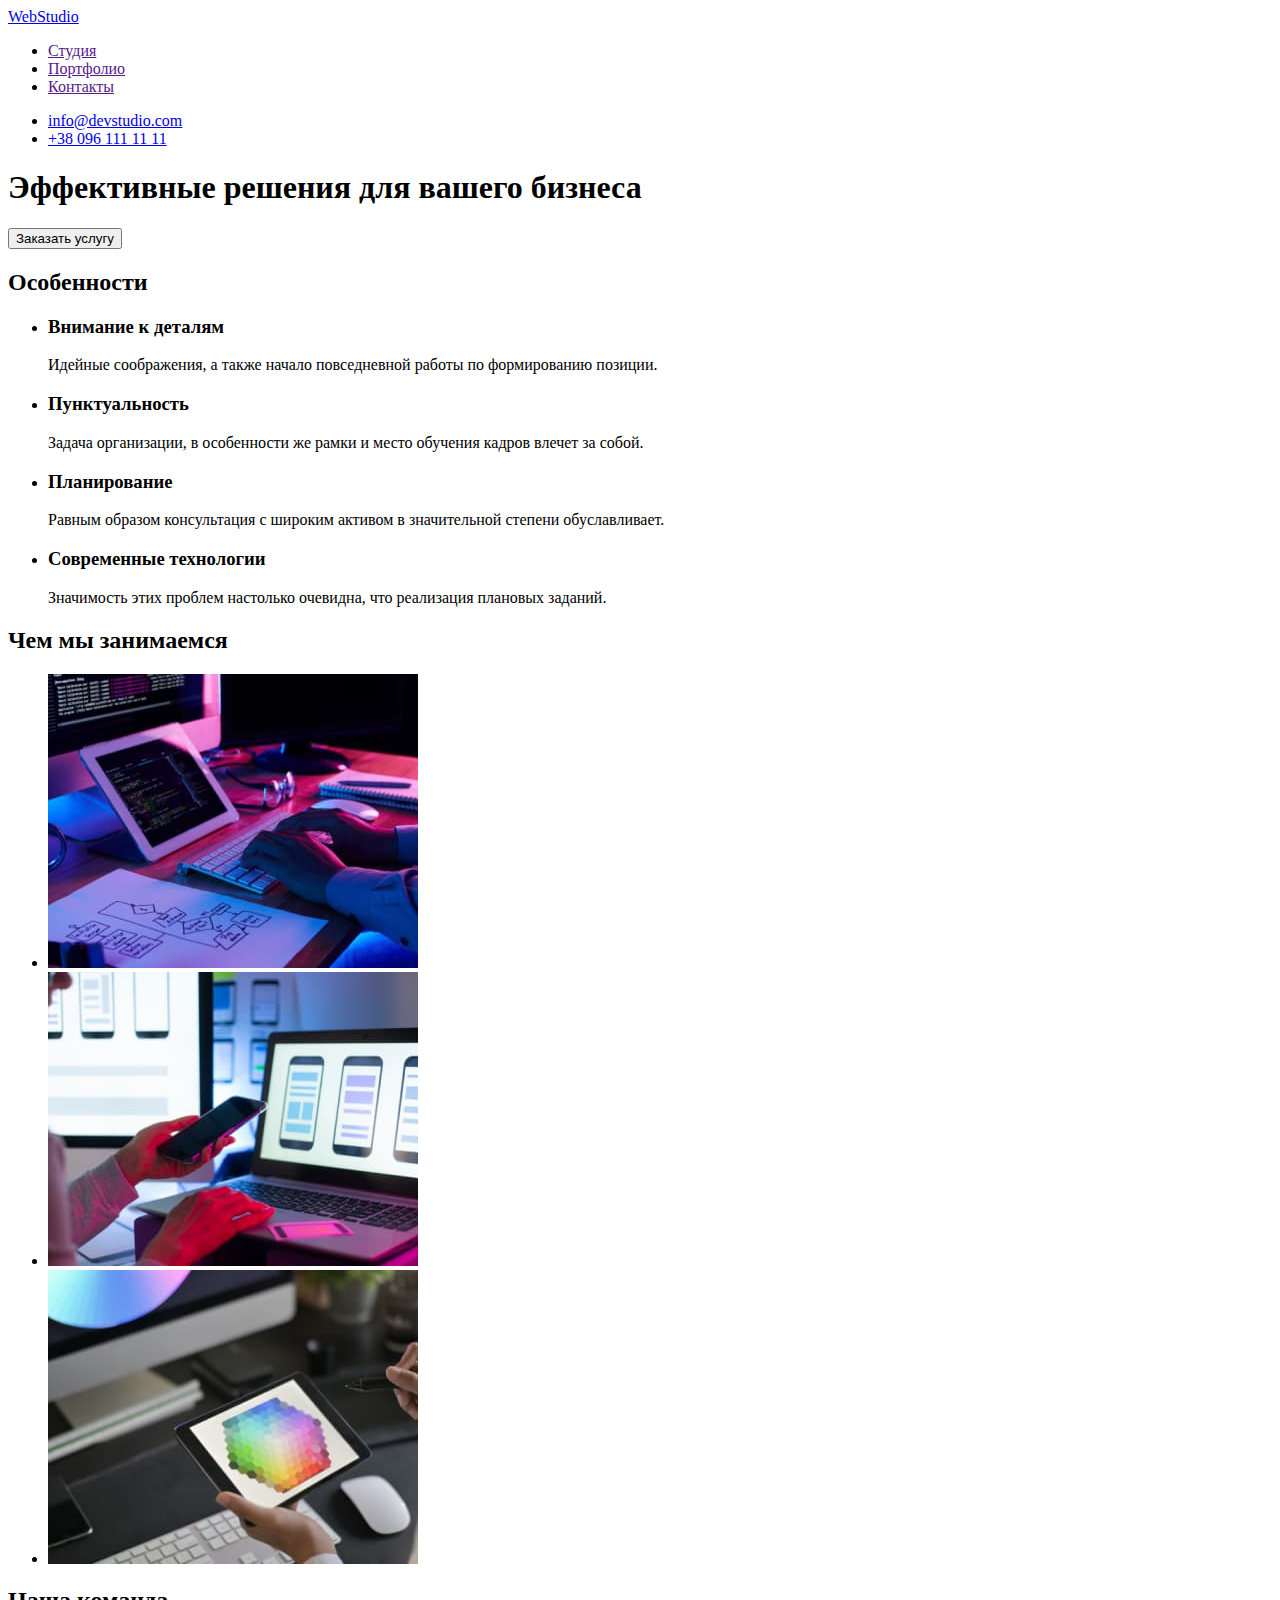
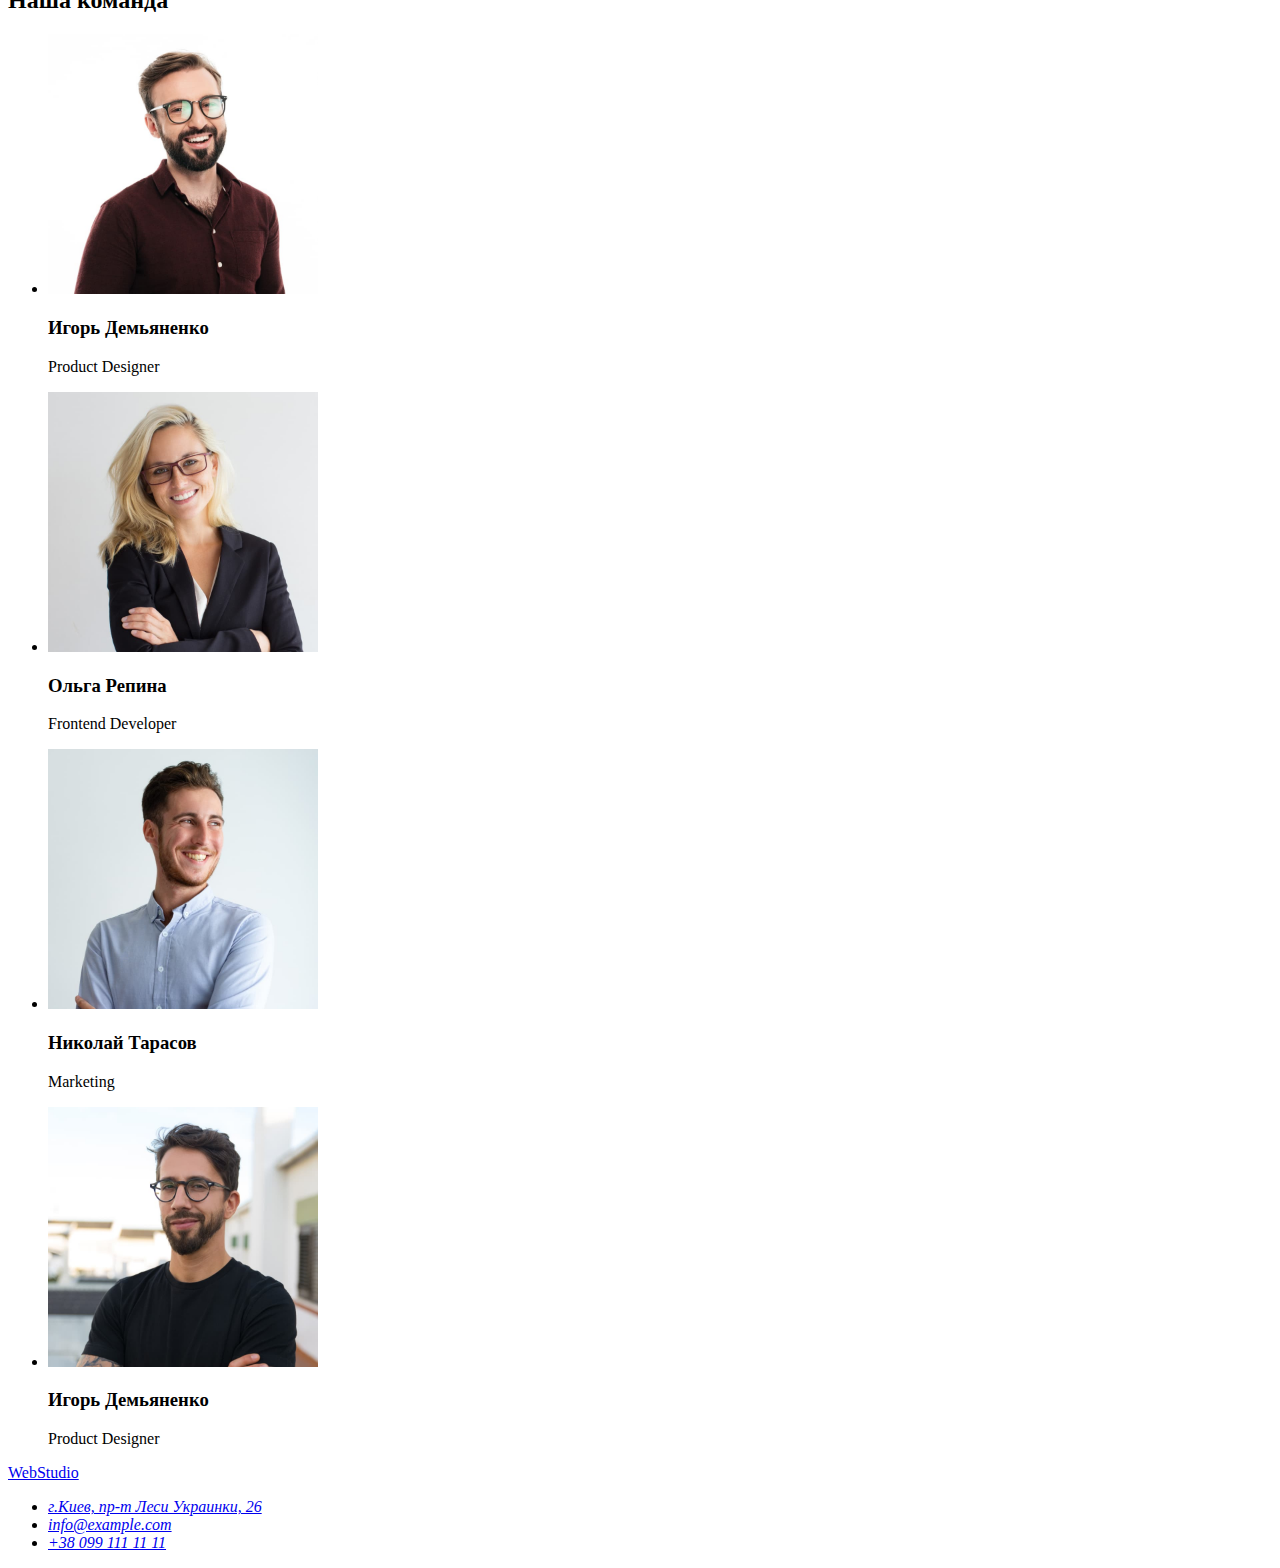
==== index.html @ 105c8e2b "Inserts start data" ====
<!DOCTYPE html>
<html lang="en">
  <head>
    <meta charset="UTF-8" />
    <meta http-equiv="X-UA-Compatible" content="IE=edge" />
    <meta name="viewport" content="width=device-width, initial-scale=1.0" />
    <title>Goit HW-01</title>
  </head>
  <body>
    <!-- Head side -->
    <header>
      <nav>
        <a href="/">WebStudio</a>

        <ul>
          <li><a href="">Студия</a></li>
          <li><a href="">Портфолио</a></li>
          <li><a href="">Контакты</a></li>
        </ul>
      </nav>

      <ul>
        <li><a href="mailto:info@devstudio.com">info@devstudio.com</a></li>
        <li><a href="tel:+380961111111">+38 096 111 11 11</a></li>
      </ul>
    </header>
    <!-- Main-->
    <main>
      <!-- Hero -->
      <section>
        <h1>Эффективные решения для вашего бизнеса</h1>
        <button type="button">Заказать услугу</button>
      </section>

      <!-- Peculiarities -->
      <section>
        <h2>Особенности</h2>
        <ul>
          <li>
            <h3>Внимание к деталям</h3>
            <p>Идейные соображения, а также начало повседневной работы по формированию позиции.</p>
          </li>
          <li>
            <h3>Пунктуальность</h3>
            <p>
              Задача организации, в особенности же рамки и место обучения кадров влечет за собой.
            </p>
          </li>
          <li>
            <h3>Планирование</h3>
            <p>
              Равным образом консультация с широким активом в значительной степени обуславливает.
            </p>
          </li>
          <li>
            <h3>Современные технологии</h3>
            <p>Значимость этих проблем настолько очевидна, что реализация плановых заданий.</p>
          </li>
        </ul>
      </section>

      <!-- What are we doing -->
      <section>
        <h2>Чем мы занимаемся</h2>
        <ul>
          <li>
            <img src="./images/box1.jpg" alt="planning picture" width="370" /><a href="/"></a>
          </li>
          <li>
            <img src="./images/box2.jpg" alt="development picture" width="370" /><a href="/"></a>
          </li>
          <li><img src="./images/box3.jpg" alt="design picture" width="370" /><a href="/"></a></li>
        </ul>
      </section>

      <!-- Our team-->
      <section>
        <h2>Наша команда</h2>
        <ul>
          <li>
            <img src="./images/игорь_демьяненко.jpg" alt="Игорь Демьяненко picture" width="270" />
            <h3>Игорь Демьяненко</h3>
            <p>Product Designer</p>
          </li>
          <li>
            <img src="./images/ольга_репина.jpg" alt="Ольга Репина picture" width="270" />
            <h3>Ольга Репина</h3>
            <p>Frontend Developer</p>
          </li>
          <li>
            <img src="./images/николай_тарасов.jpg" alt="Николай Тарасов picture" width="270" />
            <h3>Николай Тарасов</h3>
            <p>Marketing</p>
          </li>
          <li>
            <img src="./images/михаил_ермаков.jpg" alt="Михаил Ермаков picture" width="270" />
            <h3>Игорь Демьяненко</h3>
            <p>Product Designer</p>
          </li>
        </ul>
      </section>
    </main>
    <!-- Footer -->
    <footer>
      <a href="/">WebStudio</a>
      <address>
        <ul>
          <li>
            <a
              href="https://goo.gl/maps/JDC9qvks9vjyVcRY7"
              target="_blank"
              rel="noopener noreferrer"
              >г.Киев, пр-т Леси Украинки, 26</a
            >
          </li>
          <li><a href="mailto:info@example.com">info@example.com</a></li>
          <li><a href="tel:+380991111111">+38 099 111 11 11</a></li>
        </ul>
      </address>
    </footer> 
  </body>
</html>
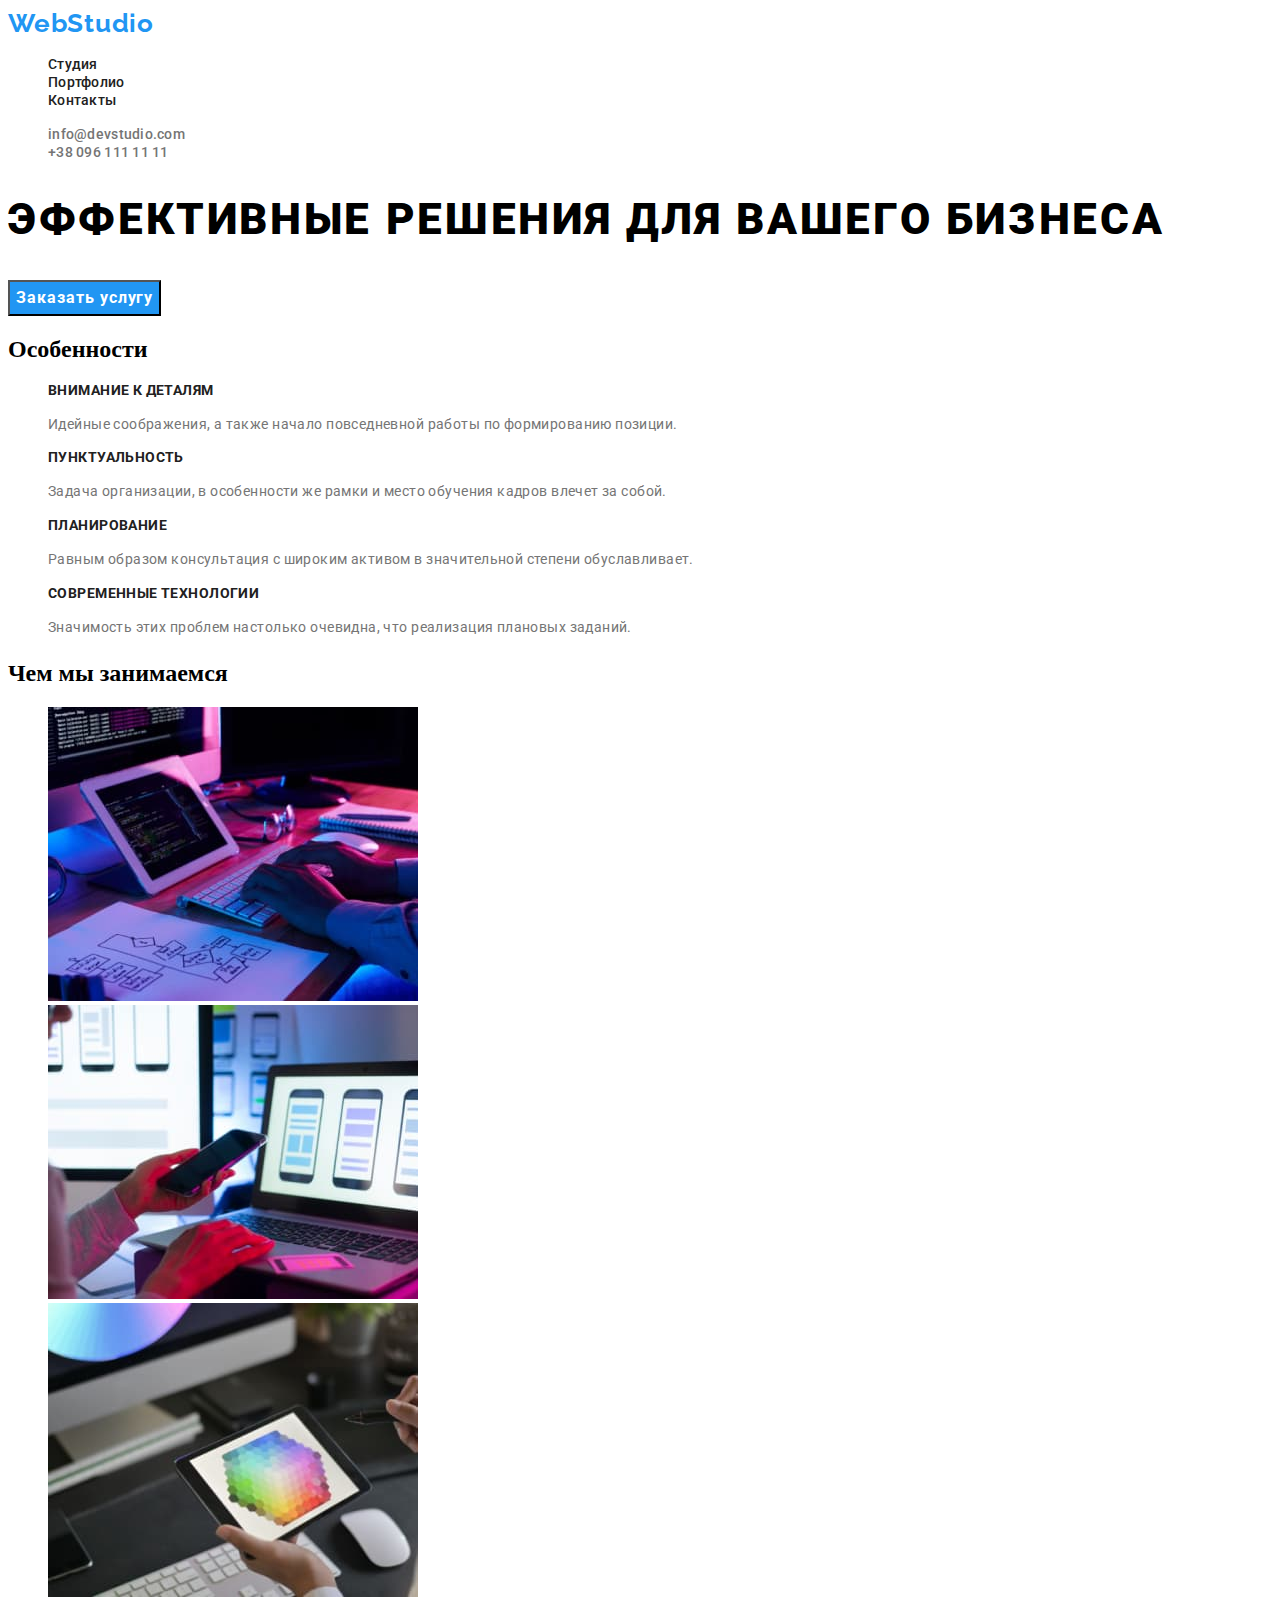
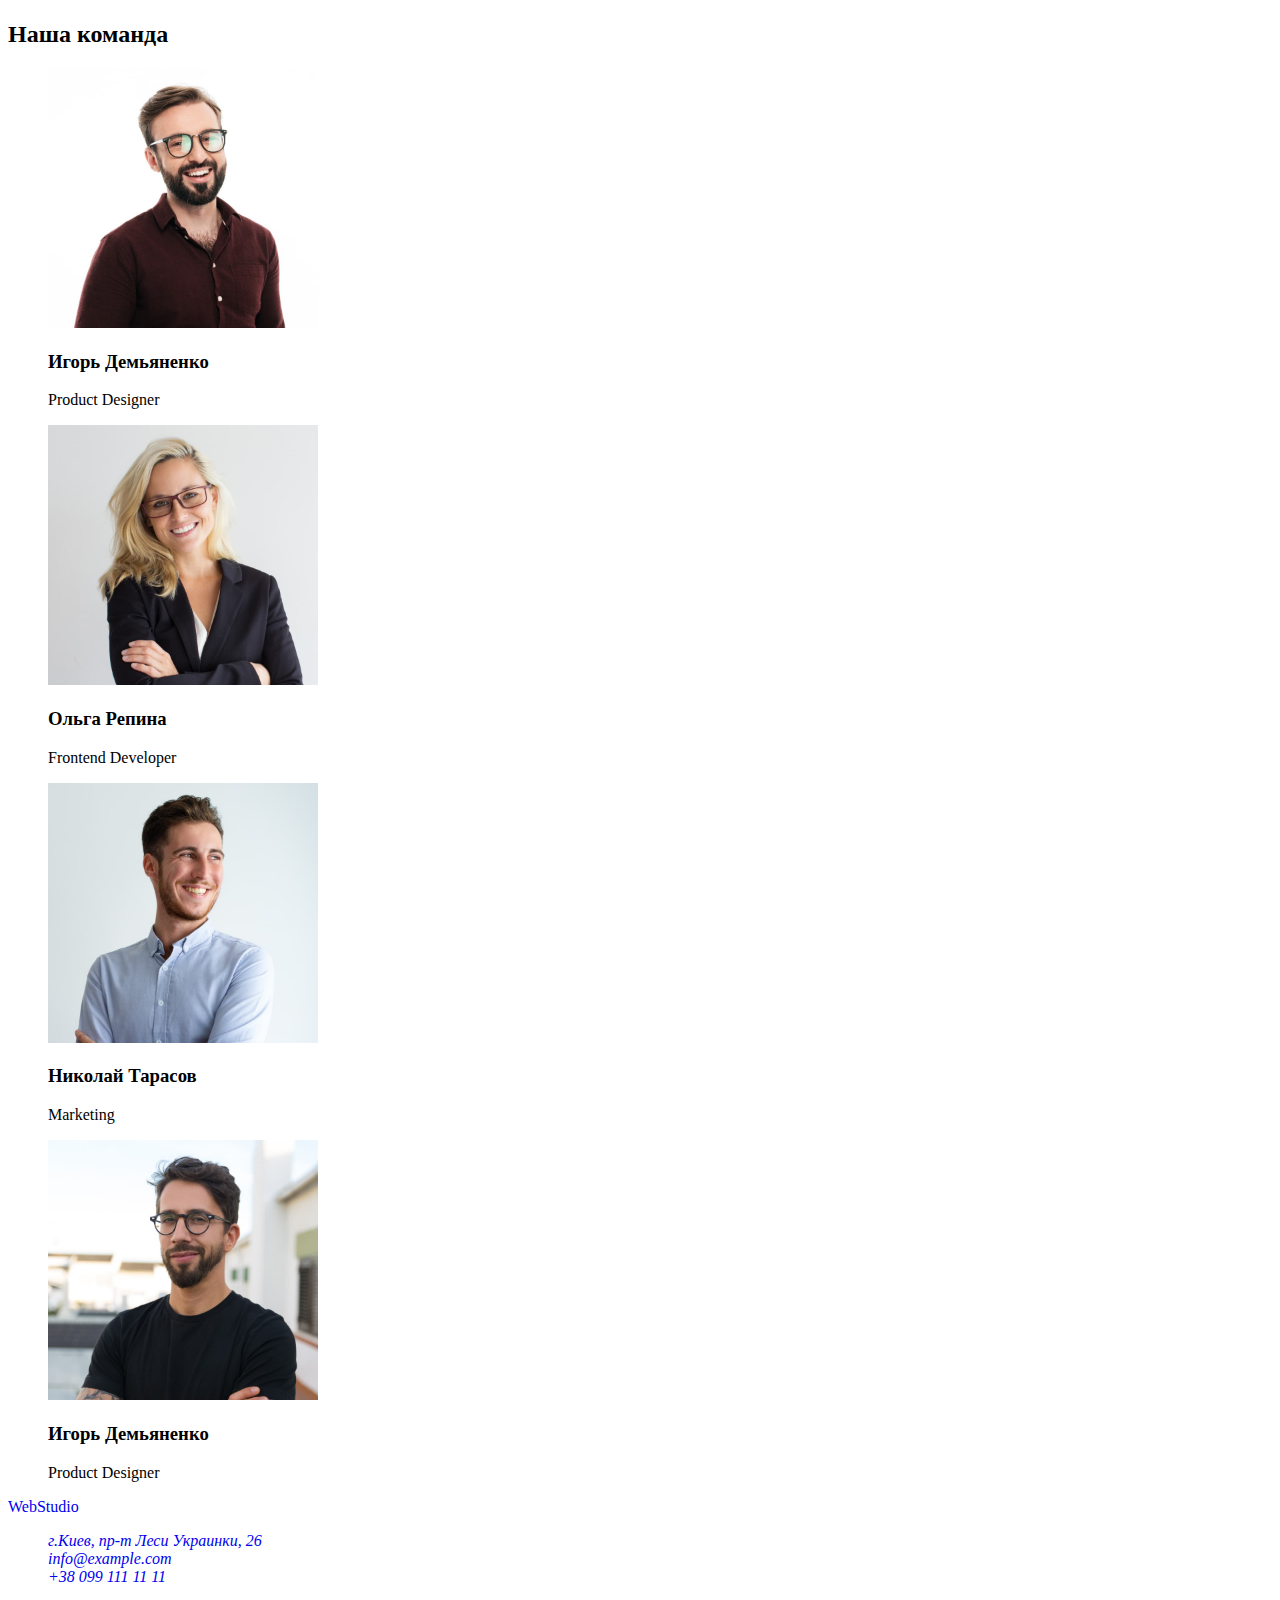
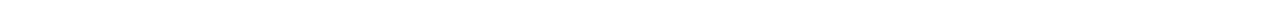
==== commit 327036c9: "classes, styles" ====
--- a/index.html
+++ b/index.html
@@ -4,79 +4,86 @@
     <meta charset="UTF-8" />
     <meta http-equiv="X-UA-Compatible" content="IE=edge" />
     <meta name="viewport" content="width=device-width, initial-scale=1.0" />
-    <title>Goit HW-01</title>
+    <title>Goit HW | Webstudio | Home </title>
+    <link rel="preconnect" href="https://fonts.googleapis.com">
+<link rel="preconnect" href="https://fonts.gstatic.com" crossorigin>
+<link href="https://fonts.googleapis.com/css2?family=Montserrat:wght@400;700&family=Raleway:wght@700&family=Roboto:wght@400;500;700;900&display=swap" rel="stylesheet">
+      <link rel="stylesheet" href="./css/styles.css" />
   </head>
   <body>
     <!-- Head side -->
-    <header>
-      <nav>
-        <a href="/">WebStudio</a>
+    <header class="page-header">
+      <nav class="page-navigation">
+        <a class="logo-top" href="/">WebStudio</a>
 
-        <ul>
-          <li><a href="">Студия</a></li>
-          <li><a href="">Портфолио</a></li>
-          <li><a href="">Контакты</a></li>
+        <ul class="navi list">
+          <li class="navi-intem">
+            <a class="navi-link link" href="#studio">Студия</a></li>
+          <li class="navi-intem">
+            <a class="navi-link link" href="#portfolio">Портфолио</a></li>
+          <li class="navi-intem">
+            <a class="navi-link link" href="#contact">Контакты</a></li>
         </ul>
       </nav>
 
-      <ul>
-        <li><a href="mailto:info@devstudio.com">info@devstudio.com</a></li>
-        <li><a href="tel:+380961111111">+38 096 111 11 11</a></li>
+      <ul class="list">
+        <li><a class="hedar-mail link" href="mailto:info@devstudio.com">info@devstudio.com</a></li>
+        <li><a class="hedar-tel link" href="tel:+380961111111">+38 096 111 11 11</a></li>
       </ul>
     </header>
     <!-- Main-->
-    <main>
+    <main class="main-page">
       <!-- Hero -->
-      <section>
-        <h1>Эффективные решения для вашего бизнеса</h1>
-        <button type="button">Заказать услугу</button>
+      <section class="hero">
+        <h1 class="hero-title">Эффективные решения для вашего бизнеса</h1>
+        <button class="hero-btn" type="button">Заказать услугу</button>
       </section>
 
       <!-- Peculiarities -->
-      <section>
-        <h2>Особенности</h2>
-        <ul>
-          <li>
-            <h3>Внимание к деталям</h3>
-            <p>Идейные соображения, а также начало повседневной работы по формированию позиции.</p>
+      <section class="Peculiarities">
+        <h2 class="Peculiarities-title">Особенности</h2>
+        <ul class="Peculiarities-list list">
+          <li class="Peculiarities-item">
+            <h3 class="Peculiarities-subtitle">Внимание к деталям</h3>
+            <p class="Peculiarities-text">Идейные соображения, а также начало повседневной работы по формированию позиции.</p>
           </li>
-          <li>
-            <h3>Пунктуальность</h3>
-            <p>
+          <li class="Peculiarities-item">
+            <h3 class="Peculiarities-subtitle">Пунктуальность</h3>
+            <p class="Peculiarities-text">
               Задача организации, в особенности же рамки и место обучения кадров влечет за собой.
             </p>
           </li>
-          <li>
-            <h3>Планирование</h3>
-            <p>
+          <li class="Peculiarities-item">
+            <h3 class="Peculiarities-subtitle">Планирование</h3>
+            <p class="Peculiarities-text">
               Равным образом консультация с широким активом в значительной степени обуславливает.
             </p>
           </li>
-          <li>
-            <h3>Современные технологии</h3>
-            <p>Значимость этих проблем настолько очевидна, что реализация плановых заданий.</p>
+          <li class="Peculiarities-item">
+            <h3 class="Peculiarities-subtitle">Современные технологии</h3>
+            <p class="Peculiarities-text">Значимость этих проблем настолько очевидна, что реализация плановых заданий.</p>
           </li>
         </ul>
       </section>
 
       <!-- What are we doing -->
-      <section>
-        <h2>Чем мы занимаемся</h2>
-        <ul>
-          <li>
-            <img src="./images/box1.jpg" alt="planning picture" width="370" /><a href="/"></a>
+      <section class="we-doing">
+        <h2 class="we-doing-title">Чем мы занимаемся</h2>
+        <ul class="we-doing-list list">
+          <li class="we-doing-item">
+            <img class="we-doing-img" src="./images/box1.jpg" alt="planning picture" width="370" /><a href="/"></a>
           </li>
-          <li>
-            <img src="./images/box2.jpg" alt="development picture" width="370" /><a href="/"></a>
+          <li class="we-doing-item">
+            <img class="we-doing-img" src="./images/box2.jpg" alt="development picture" width="370" /><a href="/"></a>
           </li>
-          <li><img src="./images/box3.jpg" alt="design picture" width="370" /><a href="/"></a></li>
+          <li class="we-doing-item"><img class="we-doing-img" src="./images/box3.jpg" alt="design picture" width="370" /><a href="/"></a></li>
         </ul>
       </section>
 
       <!-- Our team-->
       <section>
         <h2>Наша команда</h2>
-        <ul>
+        <ul class="list">
           <li>
             <img src="./images/игорь_демьяненко.jpg" alt="Игорь Демьяненко picture" width="270" />
             <h3>Игорь Демьяненко</h3>
@@ -102,19 +109,19 @@
     </main>
     <!-- Footer -->
     <footer>
-      <a href="/">WebStudio</a>
+      <a class="logo-bottom" href="/">WebStudio</a>
       <address>
-        <ul>
+        <ul class="list">
           <li>
-            <a
+            <a class="link"
               href="https://goo.gl/maps/JDC9qvks9vjyVcRY7"
               target="_blank"
               rel="noopener noreferrer"
               >г.Киев, пр-т Леси Украинки, 26</a
             >
           </li>
-          <li><a href="mailto:info@example.com">info@example.com</a></li>
-          <li><a href="tel:+380991111111">+38 099 111 11 11</a></li>
+          <li><a class="link" href="mailto:info@example.com">info@example.com</a></li>
+          <li><a class="link" href="tel:+380991111111">+38 099 111 11 11</a></li>
         </ul>
       </address>
     </footer> 
--- a/css/styles.css
+++ b/css/styles.css
@@ -0,0 +1,92 @@
+.list {
+    list-style: none;
+}
+
+.link,
+.logo-top,
+.logo-bottom {
+    text-decoration: none;
+}
+
+.logo-top {
+    font-family: 'Raleway', sans-serif;
+    font-weight: 700;
+    font-size: 26px;
+    line-height: 1.19;
+    letter-spacing: 0.03em;
+    color: #2196F3;    
+}
+
+.navi-link {
+    font-family: 'Roboto', sans-serif;
+    font-weight: 500;
+    font-size: 14px;
+    line-height: 1.14;
+    letter-spacing: 0.02em;
+    color: #212121;
+}
+
+.hedar-mail,
+.hedar-tel {
+    font-family: 'Roboto';
+    font-weight: 500;
+    font-size: 14px;
+    line-height: 1.14;
+    letter-spacing: 0.02em;
+    color: #757575;
+}
+
+.navi-link:hover,
+.navi-link:focus,
+.hedar-mail:hover,
+.hedar-mail:focus,
+.hedar-tel:hover,
+.hedar-tel:focus {
+    color: #2196F3;
+}
+
+.hero-title {
+    font-family: 'Roboto';
+    font-weight: 900;
+    font-size: 44px;
+    line-height: 1.36;
+    letter-spacing: 0.06em;
+    text-transform: uppercase;
+    /*color: #FFFFFF;*/
+}
+
+.hero-btn {
+    font-family: 'Roboto';
+    font-weight: 700;
+    font-size: 16px;
+    line-height: 1.88;
+    letter-spacing: 0.06em;
+    cursor: pointer;
+    background-color: #2196F3;
+    color: #FFFFFF;
+}
+
+.hero-btn:hover,
+.hero-btn:focus {
+    background-color: #188CE8;
+    color: #FFFFFF;
+}
+
+.Peculiarities-subtitle {
+    font-family: 'Roboto';
+    font-weight: 700;
+    font-size: 14px;
+    line-height: 1.14;
+    letter-spacing: 0.03em;
+    text-transform: uppercase;
+    color: #212121;
+}
+
+.Peculiarities-text {
+    font-family: 'Roboto';
+    font-weight: 400;
+    font-size: 14px;
+    line-height: 1.71;
+    letter-spacing: 0.03em;
+    color: #757575;
+}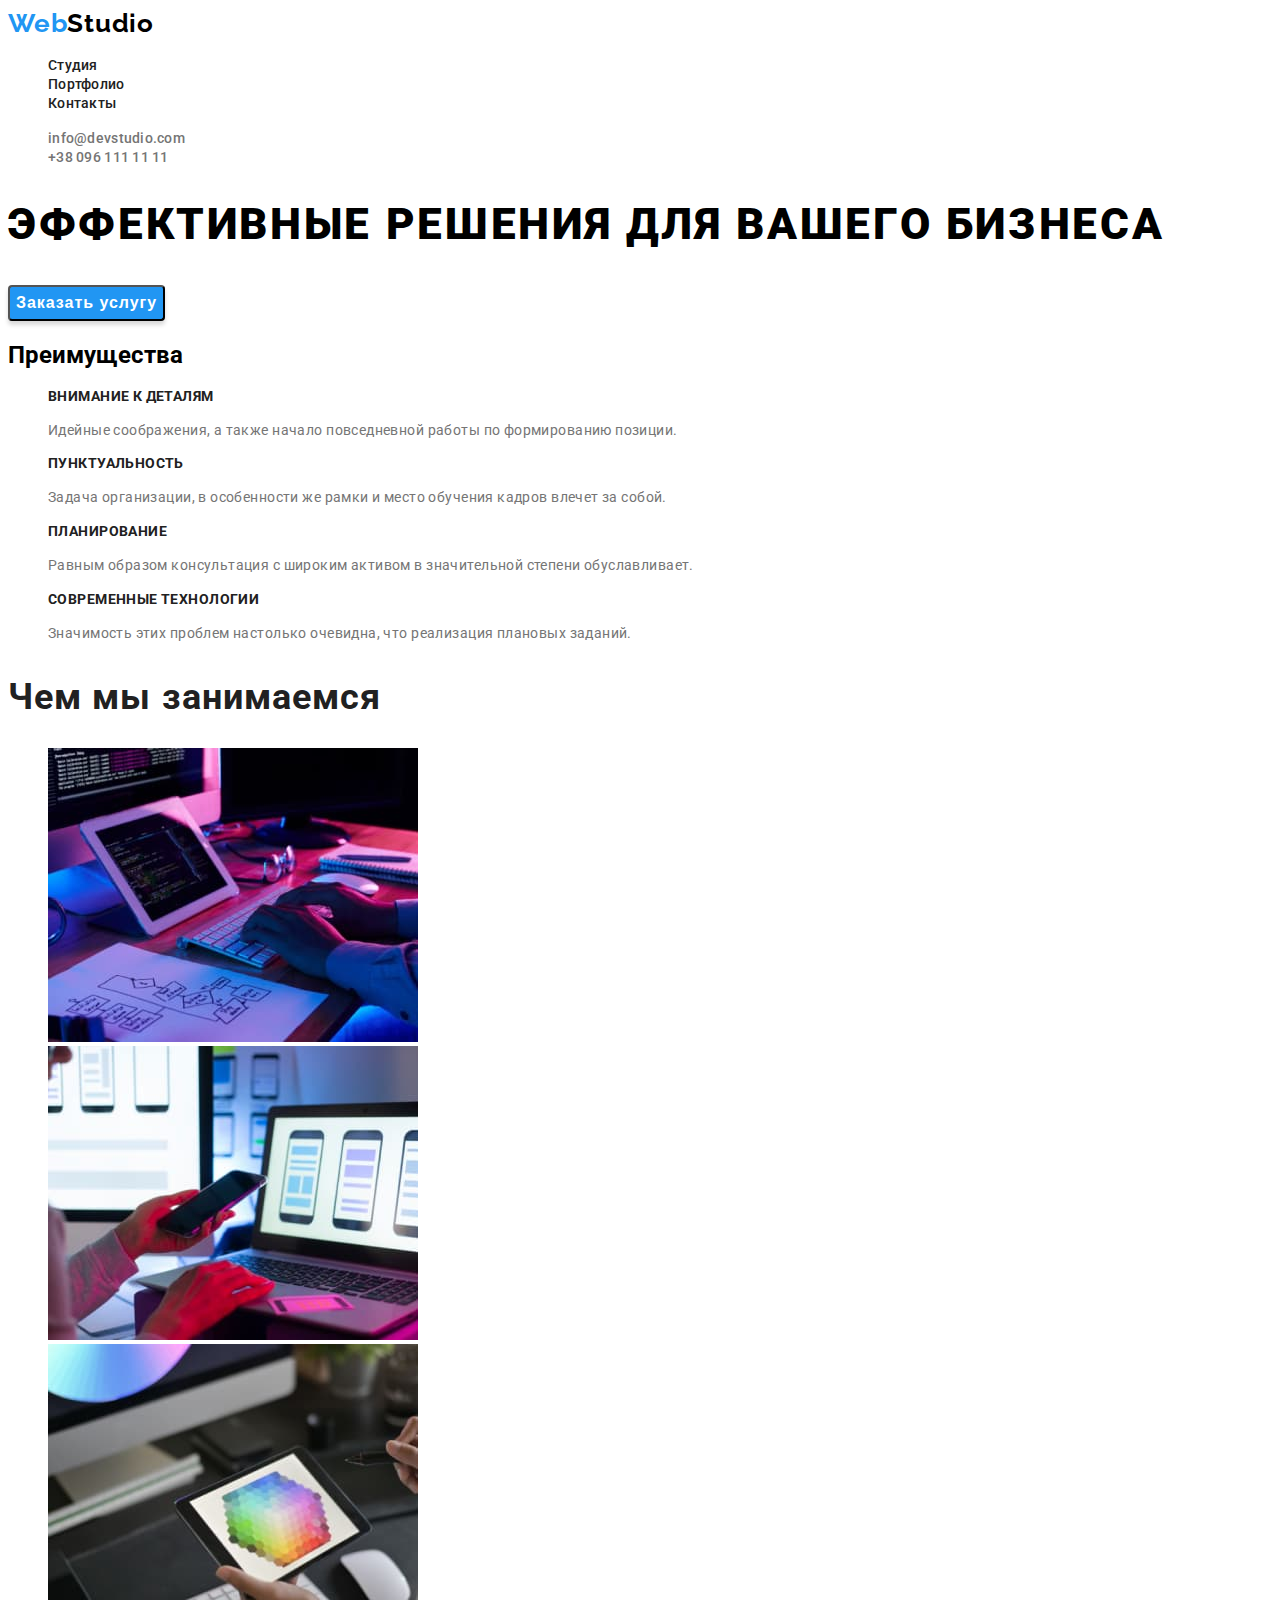
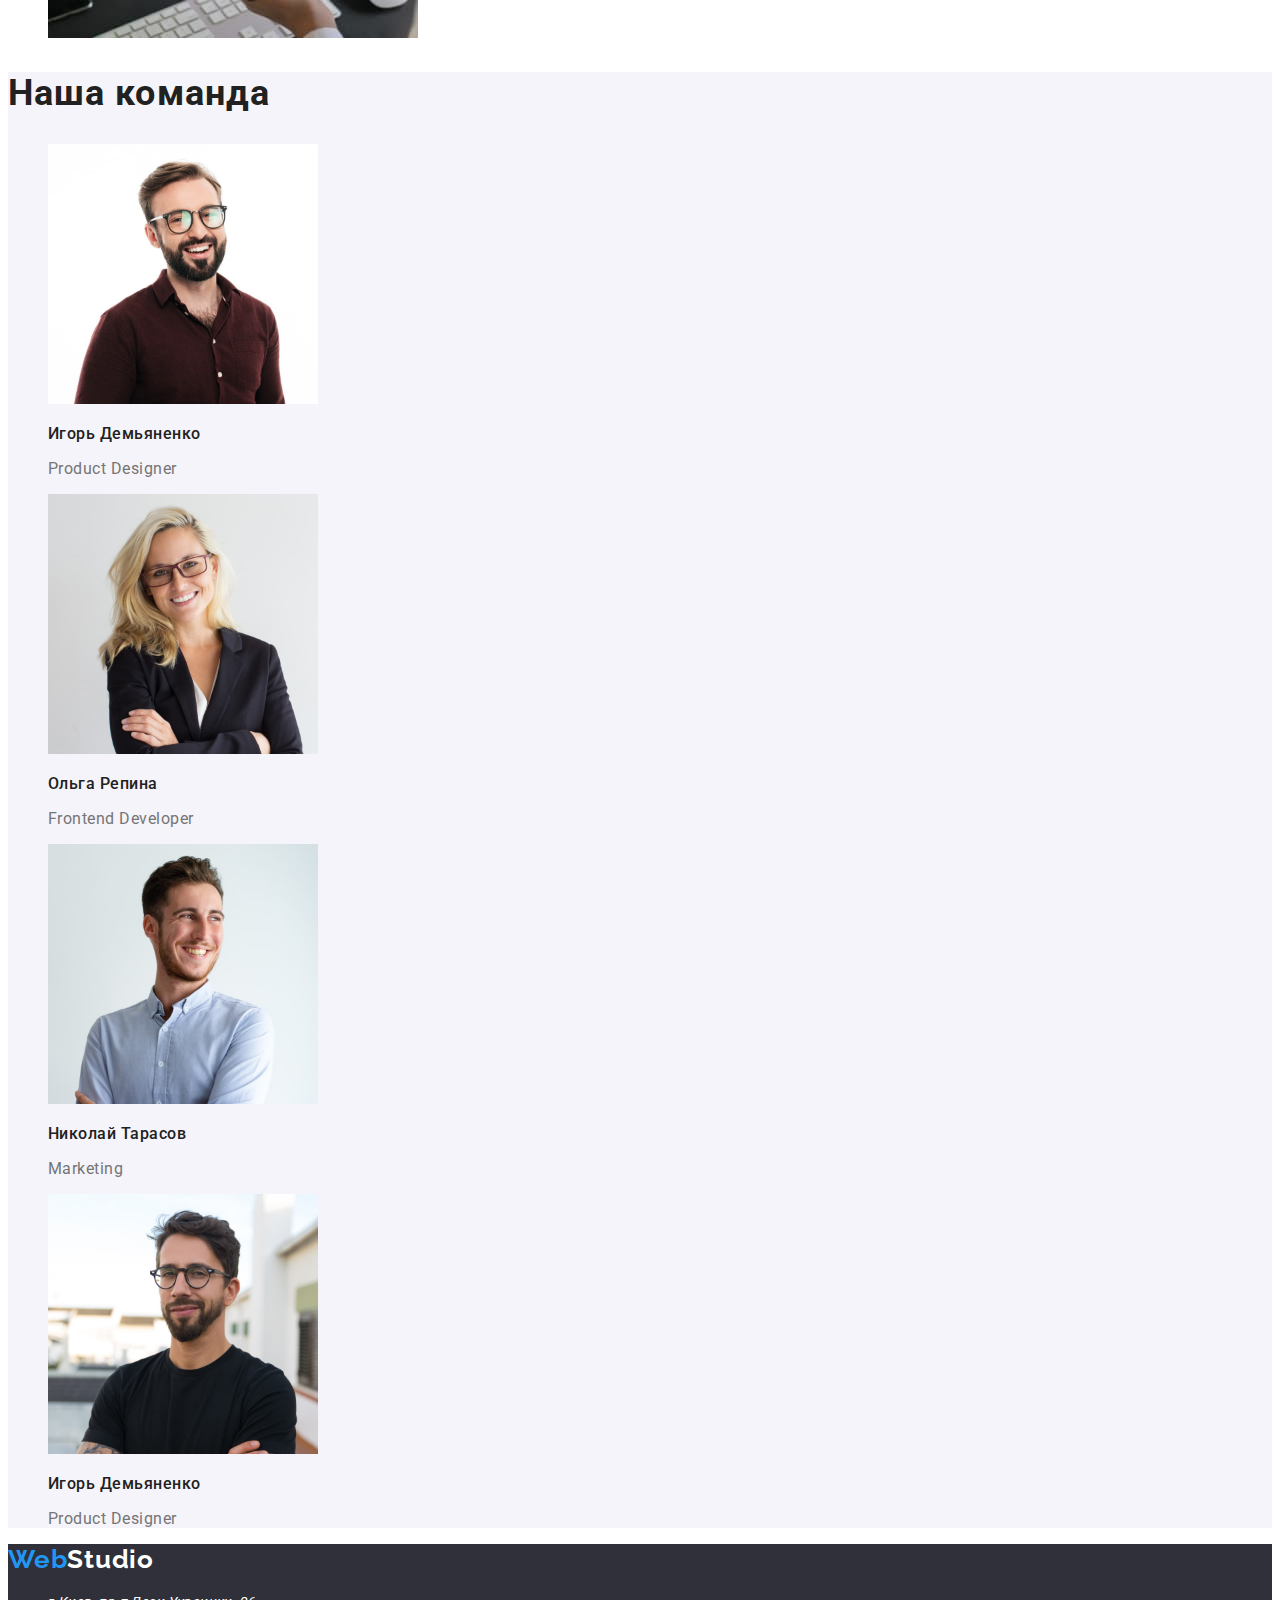
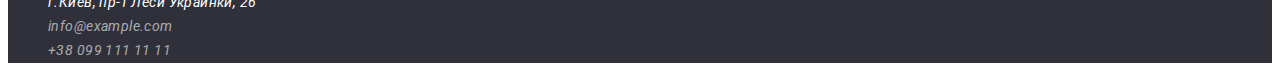
==== commit f774f567: "Finish version" ====
--- a/index.html
+++ b/index.html
@@ -14,7 +14,7 @@
     <!-- Head side -->
     <header class="page-header">
       <nav class="page-navigation">
-        <a class="logo-top" href="/">WebStudio</a>
+        <a class="logo" href="/">Web<span class="black">Studio</span></a> 
 
         <ul class="navi list">
           <li class="navi-intem">
@@ -26,7 +26,7 @@
         </ul>
       </nav>
 
-      <ul class="list">
+      <ul class="heder-list list">
         <li><a class="hedar-mail link" href="mailto:info@devstudio.com">info@devstudio.com</a></li>
         <li><a class="hedar-tel link" href="tel:+380961111111">+38 096 111 11 11</a></li>
       </ul>
@@ -39,29 +39,29 @@
         <button class="hero-btn" type="button">Заказать услугу</button>
       </section>
 
-      <!-- Peculiarities -->
-      <section class="Peculiarities">
-        <h2 class="Peculiarities-title">Особенности</h2>
-        <ul class="Peculiarities-list list">
-          <li class="Peculiarities-item">
-            <h3 class="Peculiarities-subtitle">Внимание к деталям</h3>
-            <p class="Peculiarities-text">Идейные соображения, а также начало повседневной работы по формированию позиции.</p>
+      <!-- Advantages -->
+      <section class="advantages">
+        <h2 class="advantages-title">Преимущества</h2>
+        <ul class="advantages-list list">
+          <li class="advantages-item">
+            <h3 class="advantages-subtitle">Внимание к деталям</h3>
+            <p class="advantages-text">Идейные соображения, а также начало повседневной работы по формированию позиции.</p>
           </li>
-          <li class="Peculiarities-item">
-            <h3 class="Peculiarities-subtitle">Пунктуальность</h3>
-            <p class="Peculiarities-text">
+          <li class="advantages-item">
+            <h3 class="advantages-subtitle">Пунктуальность</h3>
+            <p class="advantages-text">
               Задача организации, в особенности же рамки и место обучения кадров влечет за собой.
             </p>
           </li>
-          <li class="Peculiarities-item">
-            <h3 class="Peculiarities-subtitle">Планирование</h3>
-            <p class="Peculiarities-text">
+          <li class="advantages-item">
+            <h3 class="advantages-subtitle">Планирование</h3>
+            <p class="advantages-text">
               Равным образом консультация с широким активом в значительной степени обуславливает.
             </p>
           </li>
-          <li class="Peculiarities-item">
-            <h3 class="Peculiarities-subtitle">Современные технологии</h3>
-            <p class="Peculiarities-text">Значимость этих проблем настолько очевидна, что реализация плановых заданий.</p>
+          <li class="advantages-item">
+            <h3 class="advantages-subtitle">Современные технологии</h3>
+            <p class="advantages-text">Значимость этих проблем настолько очевидна, что реализация плановых заданий.</p>
           </li>
         </ul>
       </section>
@@ -81,47 +81,49 @@
       </section>
 
       <!-- Our team-->
-      <section>
-        <h2>Наша команда</h2>
-        <ul class="list">
+      <section class="team">
+        <h2 class="team-title">Наша команда</h2>
+        <ul class="team-list list">
           <li>
-            <img src="./images/игорь_демьяненко.jpg" alt="Игорь Демьяненко picture" width="270" />
-            <h3>Игорь Демьяненко</h3>
-            <p>Product Designer</p>
+            <img class="team-img" src="./images/игорь_демьяненко.jpg" alt="Игорь Демьяненко picture" width="270" />
+            <h3 class="team-name">Игорь Демьяненко</h3>
+            <p class="team-position">Product Designer</p>
           </li>
           <li>
-            <img src="./images/ольга_репина.jpg" alt="Ольга Репина picture" width="270" />
-            <h3>Ольга Репина</h3>
-            <p>Frontend Developer</p>
+            <img class="team-img" src="./images/ольга_репина.jpg" alt="Ольга Репина picture" width="270" />
+            <h3 class="team-name">Ольга Репина</h3>
+            <p  class="team-position">Frontend Developer</p>
           </li>
           <li>
-            <img src="./images/николай_тарасов.jpg" alt="Николай Тарасов picture" width="270" />
-            <h3>Николай Тарасов</h3>
-            <p>Marketing</p>
+            <img class="team-img" src="./images/николай_тарасов.jpg" alt="Николай Тарасов picture" width="270" />
+            <h3 class="team-name">Николай Тарасов</h3>
+            <p class="team-position">Marketing</p>
           </li>
           <li>
-            <img src="./images/михаил_ермаков.jpg" alt="Михаил Ермаков picture" width="270" />
-            <h3>Игорь Демьяненко</h3>
-            <p>Product Designer</p>
+            <img class="team-img" src="./images/михаил_ермаков.jpg" alt="Михаил Ермаков picture" width="270" />
+            <h3 class="team-name">Игорь Демьяненко</h3>
+            <p class="team-position">Product Designer</p>
           </li>
         </ul>
       </section>
     </main>
     <!-- Footer -->
-    <footer>
-      <a class="logo-bottom" href="/">WebStudio</a>
-      <address>
-        <ul class="list">
-          <li>
-            <a class="link"
+    <footer class="footer">
+      <a class="logo" href="/">Web<span class="white">Studio</span></a> 
+      <address class="address">
+        <ul class="address-list list">
+          <li class="kontakt-intem">
+            <a class="footer-address link"
               href="https://goo.gl/maps/JDC9qvks9vjyVcRY7"
               target="_blank"
               rel="noopener noreferrer"
               >г.Киев, пр-т Леси Украинки, 26</a
             >
           </li>
-          <li><a class="link" href="mailto:info@example.com">info@example.com</a></li>
-          <li><a class="link" href="tel:+380991111111">+38 099 111 11 11</a></li>
+          <li class="kontakt-intem">
+            <a class="footer-mail link" href="mailto:info@example.com">info@example.com</a></li>
+          <li class="kontakt-intem">
+            <a class="footer-tel link" href="tel:+380991111111">+38 099 111 11 11</a></li>
         </ul>
       </address>
     </footer> 
--- a/css/styles.css
+++ b/css/styles.css
@@ -3,12 +3,19 @@
 }
 
 .link,
-.logo-top,
-.logo-bottom {
+.logo {
     text-decoration: none;
 }
 
-.logo-top {
+body {
+    font-family: 'Roboto', sans-serif;    
+}
+/*--------------- Components ---------------*/
+.footer {
+    background: #2F303A;
+} 
+
+.logo {
     font-family: 'Raleway', sans-serif;
     font-weight: 700;
     font-size: 26px;
@@ -17,8 +24,15 @@
     color: #2196F3;    
 }
 
+span.black {
+    color: #000000;
+}
+
+span.white {
+    color: #FFFFFF
+}
+
 .navi-link {
-    font-family: 'Roboto', sans-serif;
     font-weight: 500;
     font-size: 14px;
     line-height: 1.14;
@@ -28,7 +42,6 @@
 
 .hedar-mail,
 .hedar-tel {
-    font-family: 'Roboto';
     font-weight: 500;
     font-size: 14px;
     line-height: 1.14;
@@ -45,8 +58,11 @@
     color: #2196F3;
 }
 
+/*--------------- Components ---------------*/
+
+/*--------------- Hero ---------------*/
+
 .hero-title {
-    font-family: 'Roboto';
     font-weight: 900;
     font-size: 44px;
     line-height: 1.36;
@@ -56,13 +72,14 @@
 }
 
 .hero-btn {
-    font-family: 'Roboto';
     font-weight: 700;
     font-size: 16px;
     line-height: 1.88;
     letter-spacing: 0.06em;
     cursor: pointer;
-    background-color: #2196F3;
+    background: #2196F3;
+    box-shadow: 0px 4px 4px rgba(0, 0, 0, 0.15);
+    border-radius: 4px;
     color: #FFFFFF;
 }
 
@@ -72,8 +89,11 @@
     color: #FFFFFF;
 }
 
-.Peculiarities-subtitle {
-    font-family: 'Roboto';
+/*--------------- /Hero ---------------*/
+
+/*--------------- Advantages ---------------*/
+
+.advantages-subtitle {
     font-weight: 700;
     font-size: 14px;
     line-height: 1.14;
@@ -82,11 +102,120 @@
     color: #212121;
 }
 
-.Peculiarities-text {
-    font-family: 'Roboto';
+.advantages-text {
     font-weight: 400;
     font-size: 14px;
     line-height: 1.71;
     letter-spacing: 0.03em;
     color: #757575;
-}+}
+
+/*--------------- /Advantages ---------------*/
+
+/*--------------- What are we doing ---------------*/
+
+.we-doing-title {
+    font-weight: 700;
+    font-size: 36px;
+    line-height: 1.17;
+    letter-spacing: 0.03em;
+    color: #212121;
+}
+
+/*--------------- /What are we doing ---------------*/
+
+/*--------------- Our team ---------------*/
+
+.team {
+    background: #F5F4FA;
+}
+
+.team-title {
+    font-weight: 700;
+    font-size: 36px;
+    line-height: 1.17;
+    letter-spacing: 0.03em;
+    color: #212121;
+}
+
+.team-name {
+    font-weight: 500;
+    font-size: 16px;
+    line-height: 1.19;
+    letter-spacing: 0.03em;
+    color: #212121;
+}
+
+.team-position {
+    font-weight: 400;
+    font-size: 16px;
+    line-height: 1.19;
+    letter-spacing: 0.03em;
+    color: #757575;
+}
+
+/*--------------- /Our team ---------------*/
+
+/*--------------- Footer ---------------*/
+
+.footer-address {
+    font-weight: 400;
+    font-size: 14px;
+    line-height: 1.71;
+    letter-spacing: 0.03em;
+    color: #FFFFFF;
+}
+
+.footer-mail,
+.footer-tel {
+    font-weight: 400;
+    font-size: 14px;
+    line-height: 1.71;
+    letter-spacing: 0.03em;
+    color: rgba(255, 255, 255, 0.6);
+}
+
+/*--------------- /Footer ---------------*/
+
+/*--------------- Portfolio menu---------------*/
+
+.menu-btn {
+    font-weight: 500;
+    font-size: 16px;
+    line-height: 1.62;
+    letter-spacing: 0.03em;
+    cursor: pointer;
+    background: #F5F4FA;
+    border-radius: 4px;
+    color: #212121;
+}
+
+.menu-btn:hover,
+.menu-btn:focus {    
+    color: #FFFFFF;  
+    background: #2196F3;
+    box-shadow: 0px 3px 1px rgba(0, 0, 0, 0.1), 0px 1px 2px rgba(0, 0, 0, 0.08), 0px 2px 2px rgba(0, 0, 0, 0.12);
+    border-radius: 4px;
+}
+
+/*--------------- /Portfolio menu---------------*/
+
+/*--------------- Portfolio gallery---------------*/
+
+.gallery-title {
+    font-weight: 700;
+    font-size: 18px;
+    line-height: 2.0;
+    letter-spacing: 0.06em;
+    color: #212121;
+}
+
+.gallery-description {
+    font-weight: 400;
+    font-size: 16px;
+    line-height: 1.88;
+    letter-spacing: 0.03em;
+    color: #757575;
+}
+
+/*--------------- /Portfolio gallery---------------*/
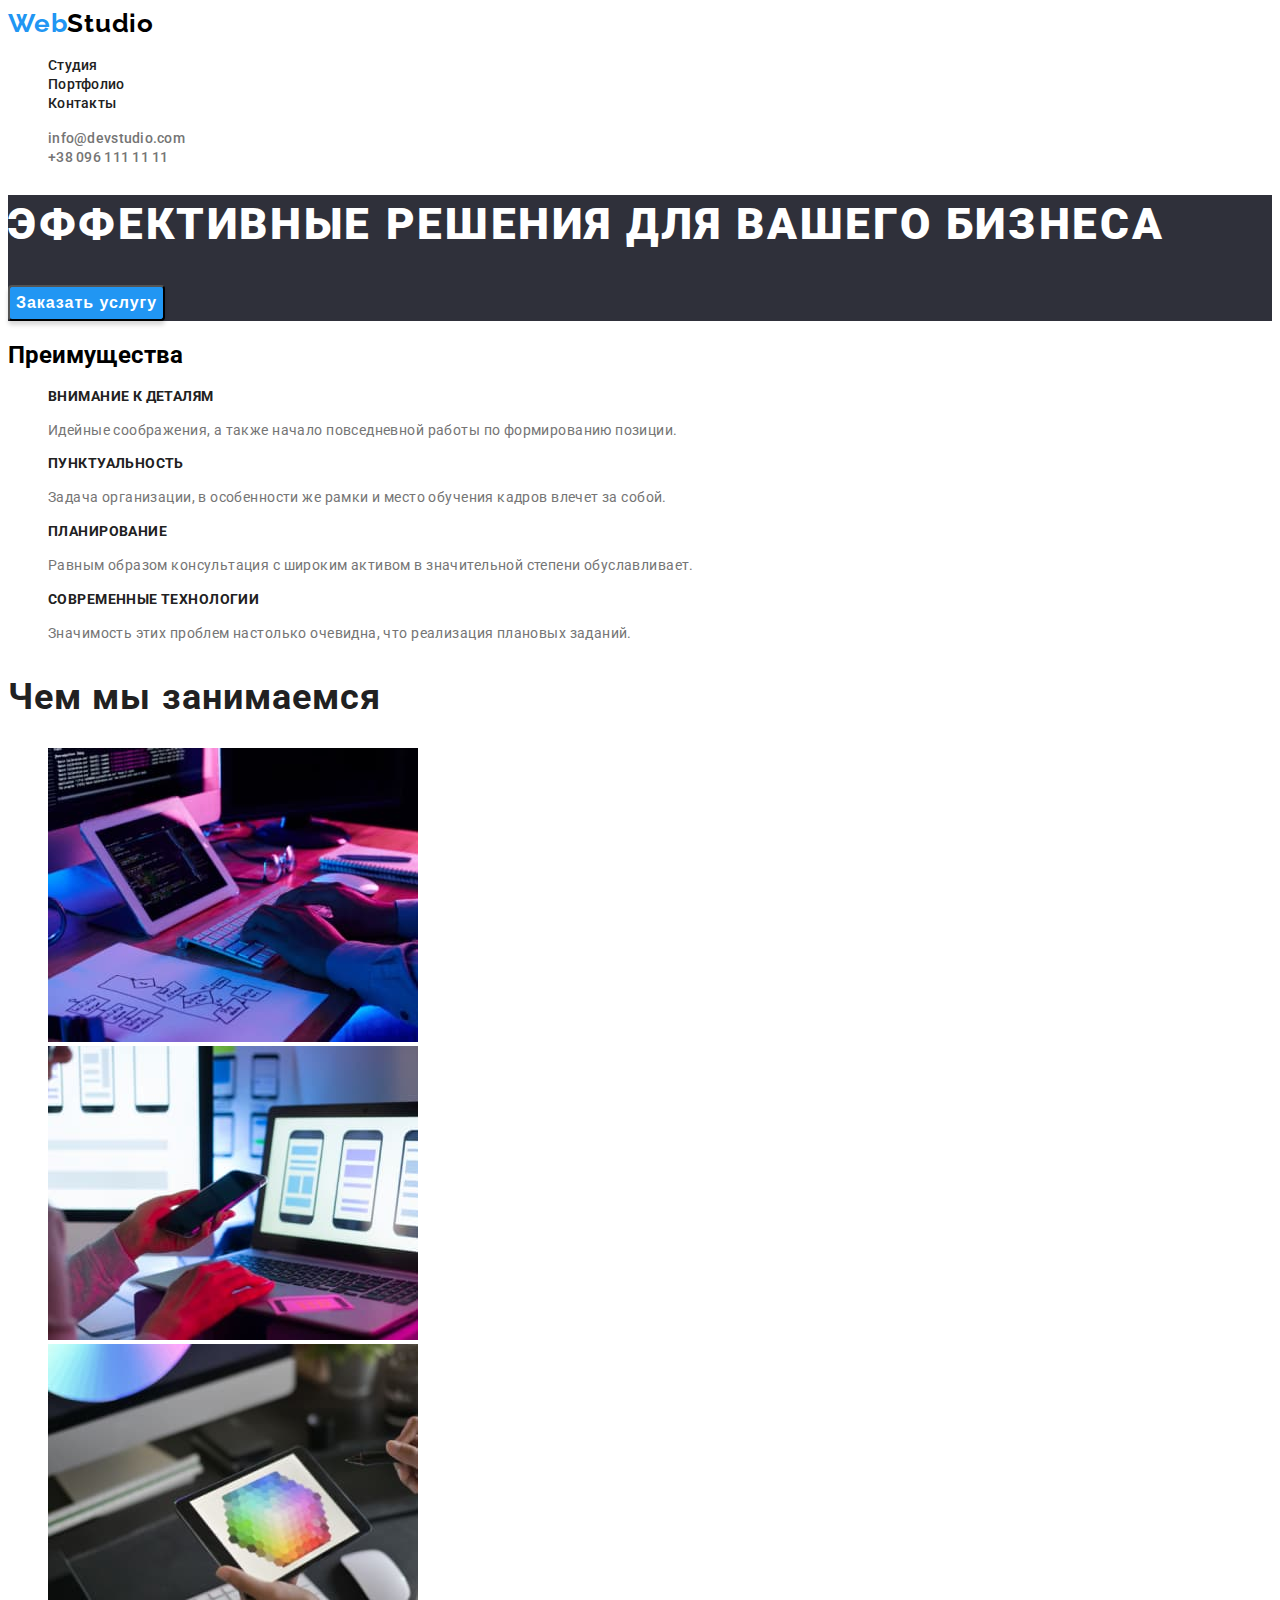
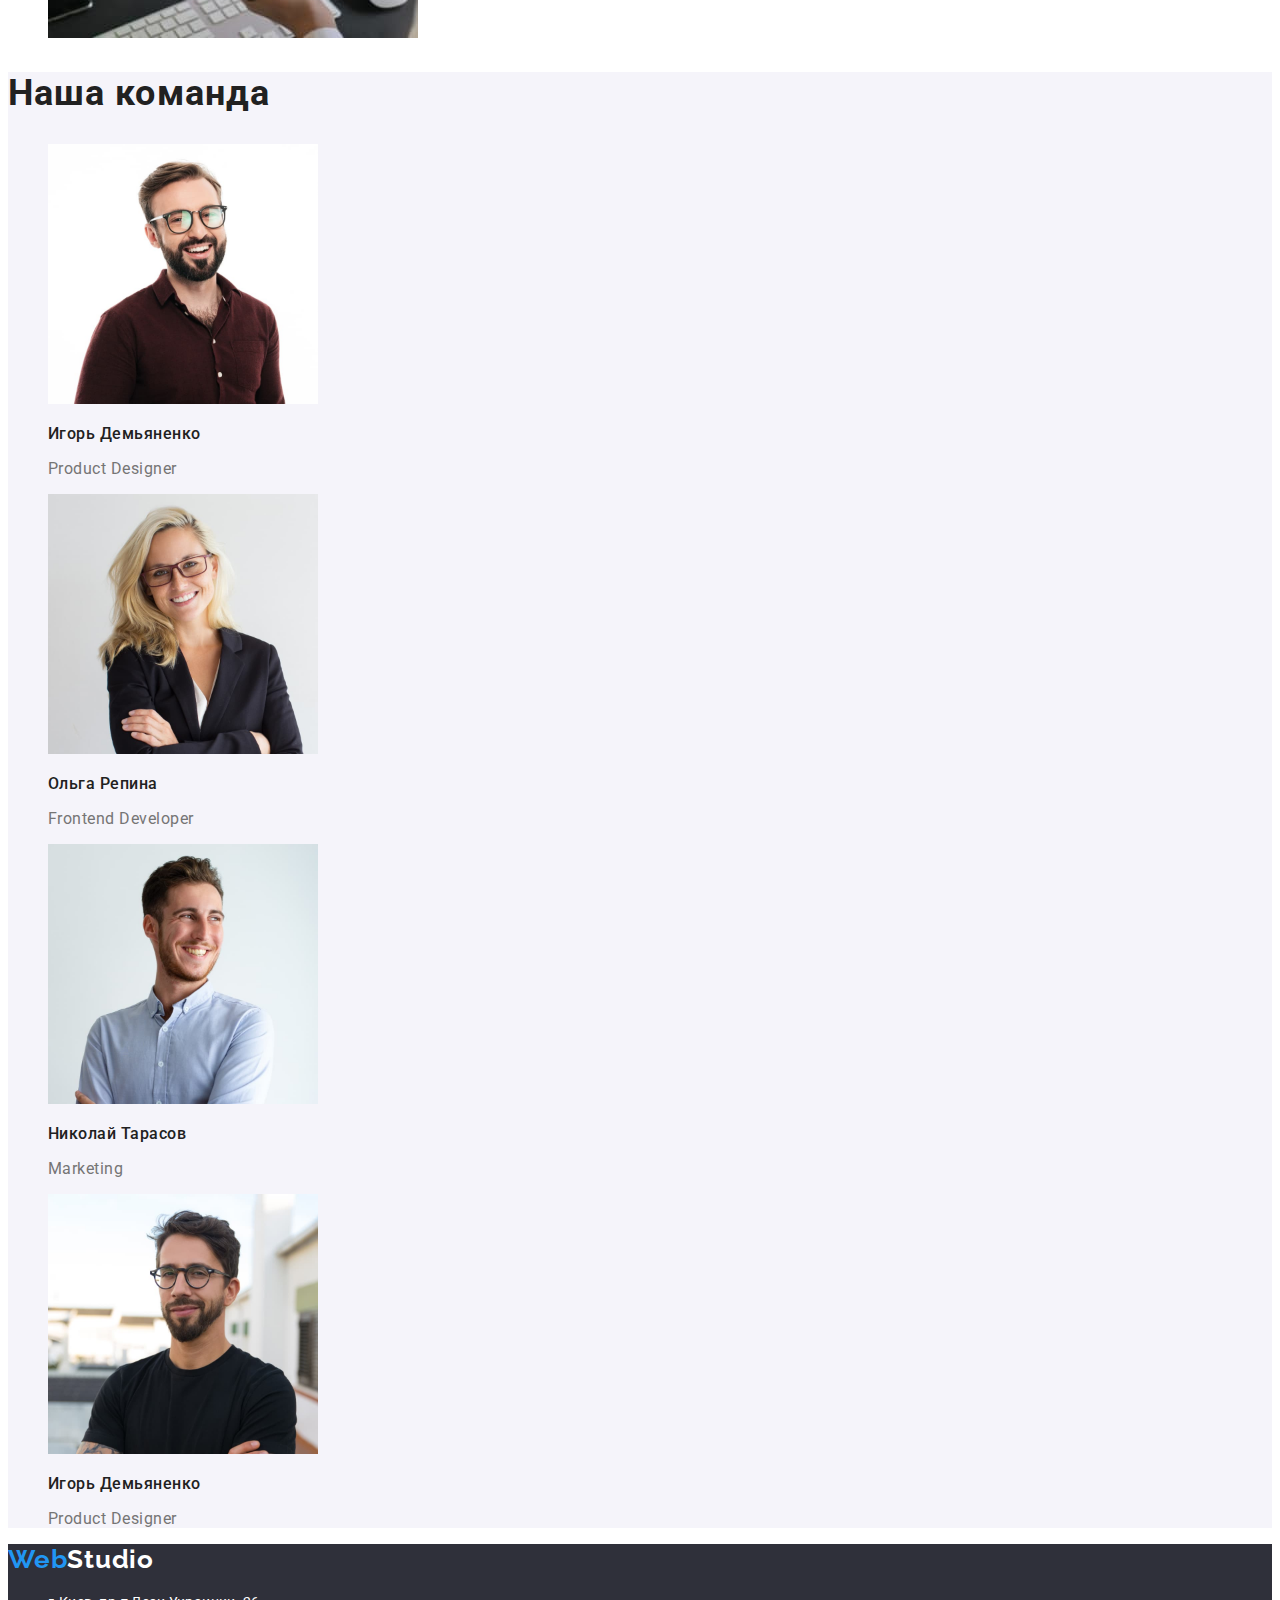
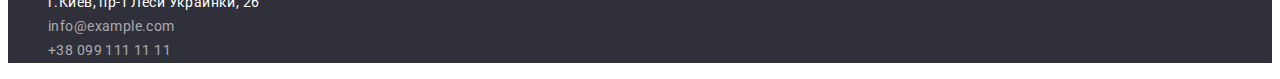
==== commit 4c20ee73: "Correction after the check" ====
--- a/index.html
+++ b/index.html
@@ -7,20 +7,22 @@
     <title>Goit HW | Webstudio | Home </title>
     <link rel="preconnect" href="https://fonts.googleapis.com">
 <link rel="preconnect" href="https://fonts.gstatic.com" crossorigin>
-<link href="https://fonts.googleapis.com/css2?family=Montserrat:wght@400;700&family=Raleway:wght@700&family=Roboto:wght@400;500;700;900&display=swap" rel="stylesheet">
+<link rel="preconnect" href="https://fonts.googleapis.com">
+<link rel="preconnect" href="https://fonts.gstatic.com" crossorigin>
+<link href="https://fonts.googleapis.com/css2?family=Raleway:wght@700&family=Roboto:wght@400;500;700;900&display=swap" rel="stylesheet">
       <link rel="stylesheet" href="./css/styles.css" />
   </head>
   <body>
     <!-- Head side -->
     <header class="page-header">
       <nav class="page-navigation">
-        <a class="logo" href="/">Web<span class="black">Studio</span></a> 
+        <a class="logo" href="index.html">Web<span class="black">Studio</span></a> 
 
         <ul class="navi list">
           <li class="navi-intem">
             <a class="navi-link link" href="#studio">Студия</a></li>
           <li class="navi-intem">
-            <a class="navi-link link" href="#portfolio">Портфолио</a></li>
+            <a class="navi-link link" href="./portfolio.html">Портфолио</a></li>
           <li class="navi-intem">
             <a class="navi-link link" href="#contact">Контакты</a></li>
         </ul>
@@ -109,7 +111,7 @@
     </main>
     <!-- Footer -->
     <footer class="footer">
-      <a class="logo" href="/">Web<span class="white">Studio</span></a> 
+      <a class="logo" href="./">Web<span class="white">Studio</span></a> 
       <address class="address">
         <ul class="address-list list">
           <li class="kontakt-intem">
--- a/css/styles.css
+++ b/css/styles.css
@@ -1,15 +1,20 @@
+:root {
+    --accent-first-color:  #FFFFFF;
+    --accent-second-color:  #2196F3;
+}
+
 .list {
     list-style: none;
 }
 
-.link,
-.logo {
+.link {
     text-decoration: none;
 }
 
 body {
     font-family: 'Roboto', sans-serif;    
 }
+
 /*--------------- Components ---------------*/
 .footer {
     background: #2F303A;
@@ -21,15 +26,16 @@
     font-size: 26px;
     line-height: 1.19;
     letter-spacing: 0.03em;
-    color: #2196F3;    
-}
-
-span.black {
+    text-decoration: none;
+    color: var(--accent-second-color);    
+}
+
+.black {
     color: #000000;
 }
 
-span.white {
-    color: #FFFFFF
+.white {
+    color: var(--accent-first-color);
 }
 
 .navi-link {
@@ -55,20 +61,23 @@
 .hedar-mail:focus,
 .hedar-tel:hover,
 .hedar-tel:focus {
-    color: #2196F3;
+    color: var(--accent-second-color);
 }
 
 /*--------------- Components ---------------*/
 
 /*--------------- Hero ---------------*/
 
+.hero{
+    background: #2F303A;
+}
 .hero-title {
     font-weight: 900;
     font-size: 44px;
     line-height: 1.36;
     letter-spacing: 0.06em;
     text-transform: uppercase;
-    /*color: #FFFFFF;*/
+    color: var(--accent-first-color);
 }
 
 .hero-btn {
@@ -77,16 +86,16 @@
     line-height: 1.88;
     letter-spacing: 0.06em;
     cursor: pointer;
-    background: #2196F3;
+    background: var(--accent-second-color);
     box-shadow: 0px 4px 4px rgba(0, 0, 0, 0.15);
     border-radius: 4px;
-    color: #FFFFFF;
+    color: var(--accent-first-color);
 }
 
 .hero-btn:hover,
 .hero-btn:focus {
     background-color: #188CE8;
-    color: #FFFFFF;
+    color: var(--accent-first-color);
 }
 
 /*--------------- /Hero ---------------*/
@@ -103,7 +112,6 @@
 }
 
 .advantages-text {
-    font-weight: 400;
     font-size: 14px;
     line-height: 1.71;
     letter-spacing: 0.03em;
@@ -147,7 +155,6 @@
 }
 
 .team-position {
-    font-weight: 400;
     font-size: 16px;
     line-height: 1.19;
     letter-spacing: 0.03em;
@@ -159,16 +166,14 @@
 /*--------------- Footer ---------------*/
 
 .footer-address {
-    font-weight: 400;
     font-size: 14px;
     line-height: 1.71;
     letter-spacing: 0.03em;
-    color: #FFFFFF;
+    color: var(--accent-first-color);
 }
 
 .footer-mail,
 .footer-tel {
-    font-weight: 400;
     font-size: 14px;
     line-height: 1.71;
     letter-spacing: 0.03em;
@@ -177,7 +182,11 @@
 
 /*--------------- /Footer ---------------*/
 
-/*--------------- Portfolio menu---------------*/
+.address {
+    font-style: normal;
+}
+
+/*--------------- Portfolio ---------------*/
 
 .menu-btn {
     font-weight: 500;
@@ -192,13 +201,13 @@
 
 .menu-btn:hover,
 .menu-btn:focus {    
-    color: #FFFFFF;  
-    background: #2196F3;
+    color: var(--accent-first-color);  
+    background: var(--accent-second-color);
     box-shadow: 0px 3px 1px rgba(0, 0, 0, 0.1), 0px 1px 2px rgba(0, 0, 0, 0.08), 0px 2px 2px rgba(0, 0, 0, 0.12);
     border-radius: 4px;
 }
 
-/*--------------- /Portfolio menu---------------*/
+/*--------------- /Portfolio ---------------*/
 
 /*--------------- Portfolio gallery---------------*/
 
@@ -211,7 +220,6 @@
 }
 
 .gallery-description {
-    font-weight: 400;
     font-size: 16px;
     line-height: 1.88;
     letter-spacing: 0.03em;
